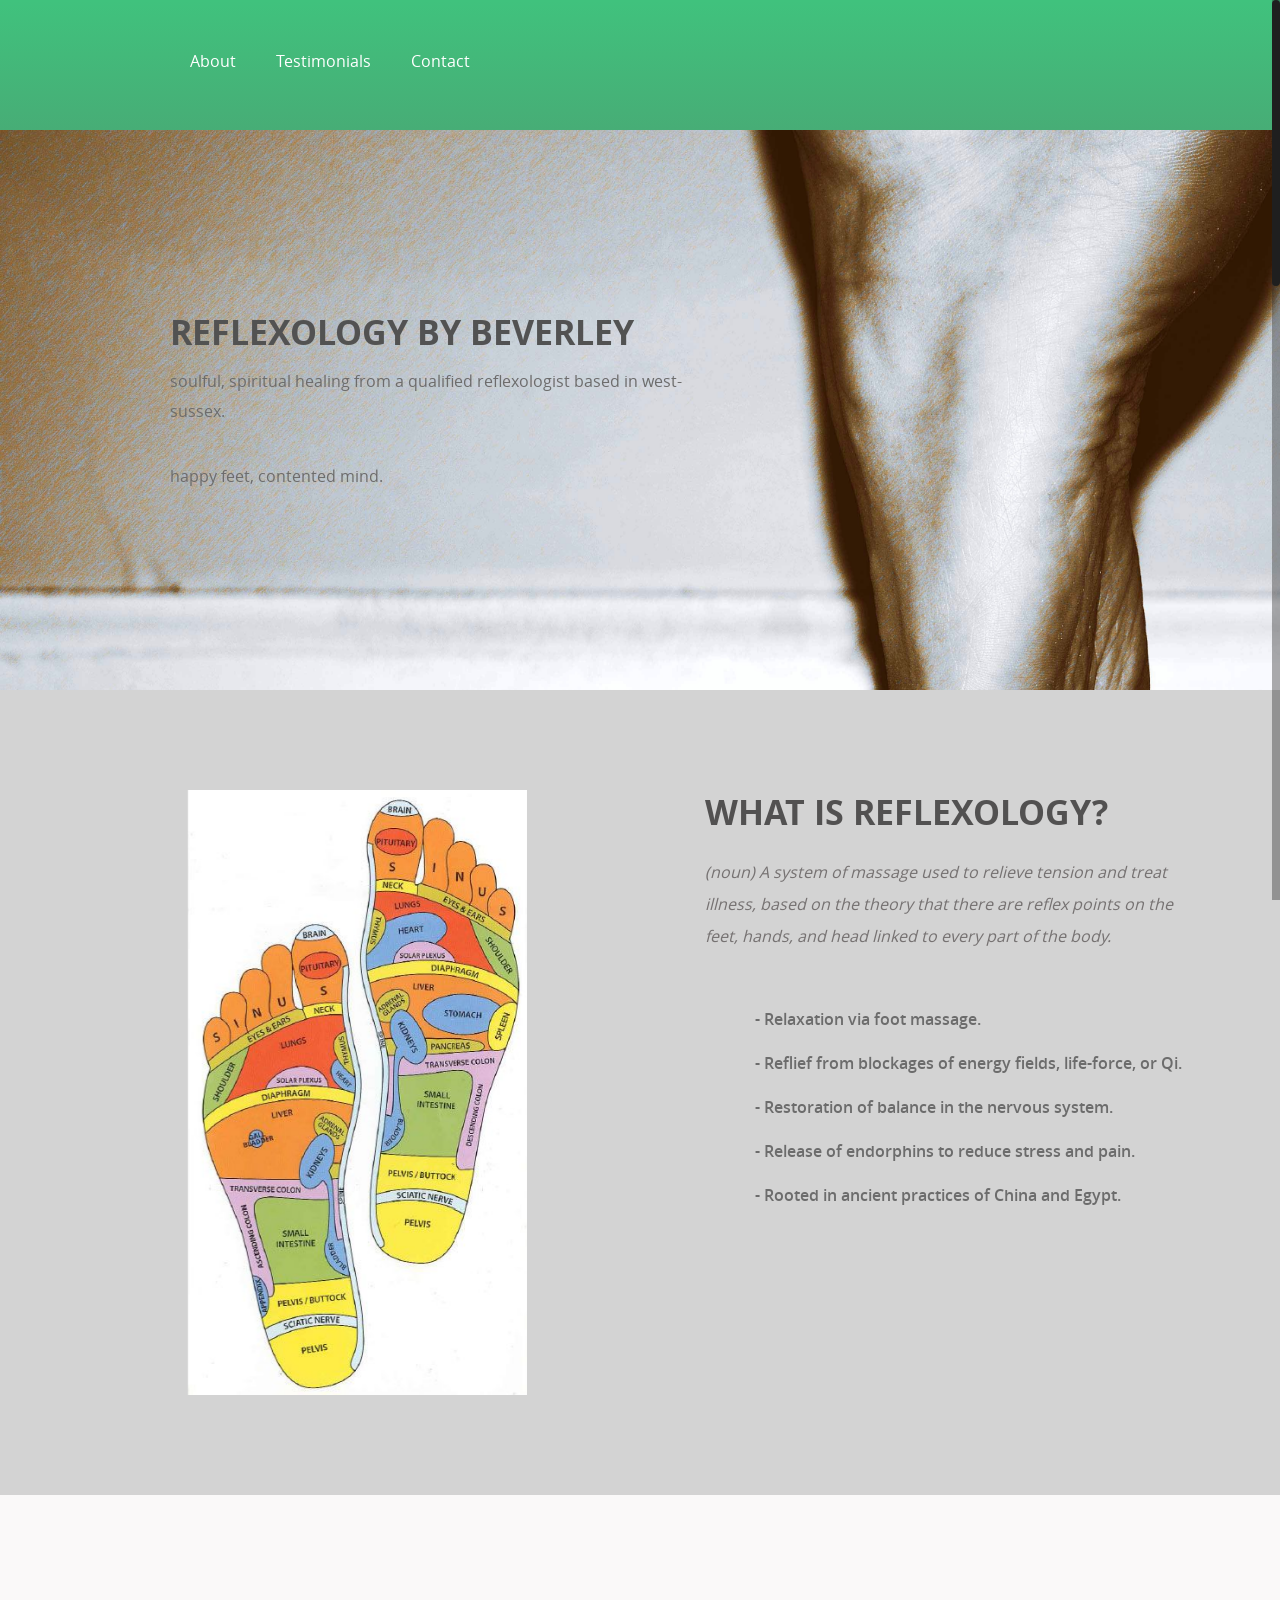
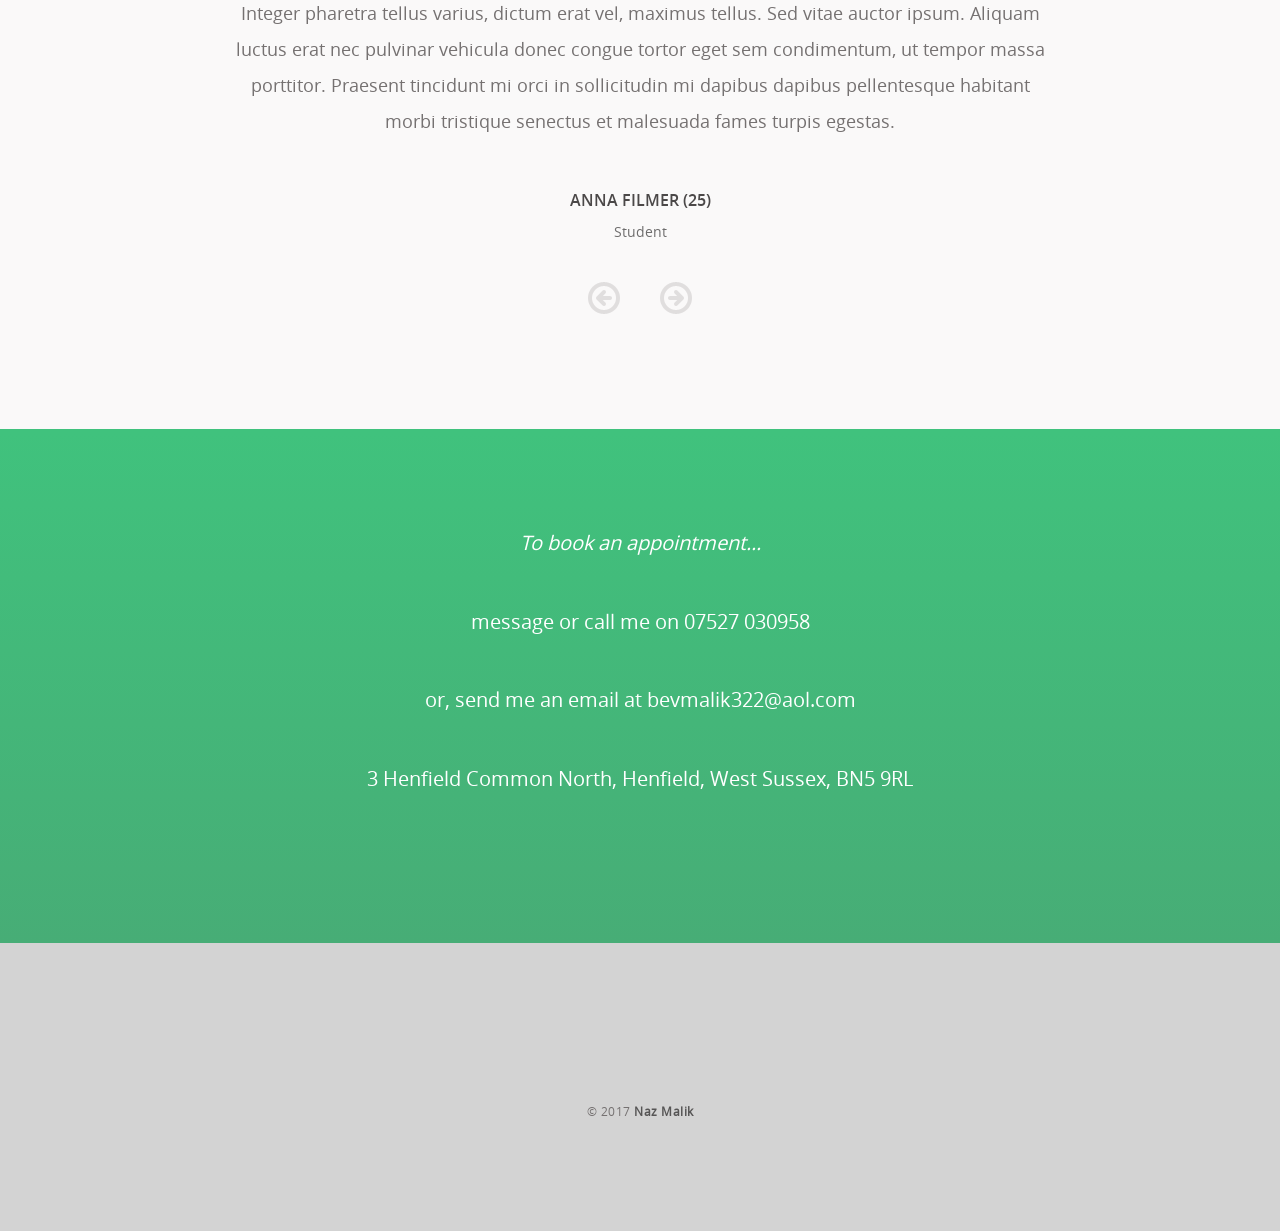
==== index.html @ 170c9561 "Create site from template" ====
<!DOCTYPE html>
<html lang="en-us">
<head>
	<!--  App Title  -->
	<title>Reflexology by Beverley</title>
	<!--  App Description  -->
	<meta name="description" content="Capture is a free bootstrap v3.3.2 app landing page perfect to present you IOS, android or windows application in an elegant way."/>
	<meta charset="utf-8">
	<meta name="author" content="pixelhint.com">
	<meta http-equiv="X-UA-Compatible" content="IE=Edge">
	<meta name="viewport" content="width=device-width, initial-scale=1.0, minimum-scale=1.0" />

	<link rel="stylesheet" type="text/css" href="css/bootstrap.css"/>
	<link rel="stylesheet" type="text/css" href="css/owl.transitions.css"/>
	<link rel="stylesheet" type="text/css" href="css/owl.carousel.css"/>
	<link rel="stylesheet" type="text/css" href="css/animate.css"/>
	<link rel="stylesheet" type="text/css" href="css/main.css"/>


	<script type="text/javascript" src="js/jquery.js"></script>
	<script type="text/javascript" src="js/ajaxchimp.js"></script>
	<script type="text/javascript" src="js/scrollTo.js"></script>
	<script type="text/javascript" src="js/owl.carousel.min.js"></script>
	<script type="text/javascript" src="js/wow.js"></script>
	<script type="text/javascript" src="js/parallax.js"></script>
	<script type="text/javascript" src="js/nicescroll.js"></script>
	<script type="text/javascript" src="js/main.js"></script>
</head>
<body>

	<!--  Header Section  -->
	<header>
		<div class="container">
			<div class="logo pull-left animated wow fadeInLeft">
				<!-- <img src="img/logo.png" alt="" title=""> -->

			</div>


			<nav class="pull-left">
				<ul class="list-unstyled">
					<li class="animated wow fadeInLeft" data-wow-delay="0s"><a href="#about">About</a></li>
					<li class="animated wow fadeInLeft" data-wow-delay=".1s"><a href="#testimonials">Testimonials</a></li>
					<li class="animated wow fadeInLeft" data-wow-delay=".2s"><a href="#sub_box">Contact</a></li>
				</ul>
			</nav>

			<div class="social pull-right">
				<ul class="list-unstyled">
					<!-- <li class="animated wow fadeInRight" data-wow-delay=".2s"><a href="#"><img src="img/facebook.png" alt="" title=""></a></li> -->
					<!-- <li class="animated wow fadeInRight" data-wow-delay=".1s"><a href="#"><img src="img/twitter.png" alt="" title=""></a></li> -->
					<!-- <li class="animated wow fadeInRight" data-wow-delay="0s"><a href="#"><img src="img/google.png" alt="" title=""></a></li> -->
				</ul>
			</div>

			<span class="burger_icon">menu</span>
		</div>
	</header>
	<!--  End Header Section  -->






	<!--  Hero Section  -->
	<section class="hero" id="hero">
		<div class="container">
			<div class="caption">
				<h1 class="text-uppercase  animated wow fadeInLeft">REFLEXOLOGY BY BEVERLEY</h1>
				<p class="text-lowercase  animated wow fadeInLeft">soulful, spiritual healing from a qualified reflexologist based in west-sussex.</p>
				<p class="text-lowercase  animated wow fadeInLeft">happy feet, contented mind.</p>
			</div>
		</div>
	</section>
	<!--  End Hero Section  -->






	<!--  Featured On Section  -->
	<!-- <section class="featured_on">
		<div class="container">
			<ul class="list-unstyled text-center clearfix">
				<li class="col-xs-6 col-sm-6 col-md-3 animated wow fadeInDown">
					<img src="img/google_logo.png" alt="" title="">
				</li>
				<li class="col-xs-6 col-sm-6 col-md-3 animated wow fadeInDown" data-wow-delay=".2s">
					<img src="img/facebook_logo.png" alt="" title="">
				</li>
				<li class="col-xs-6 col-sm-6 col-md-3 animated wow fadeInDown" data-wow-delay=".3s">
					<img src="img/yahoo_logo.png" alt="" title="">
				</li>
				<li class="col-xs-6 col-sm-6 col-md-3 animated wow fadeInDown" data-wow-delay=".4s">
					<img src="img/paypal_logo.png" alt="" title="">
				</li>
			</ul>
		</div>
	</section> -->
	<!--  End Featured On Section  -->






	<!--  About Section  -->
	<section class="about" id="about">
		<div class="container">
			<div class="row">
				<div class="col-md-6 text-center animated wow fadeInLeft">
					<div class="iphone">
						<img src="img/chart.jpg" alt="" titl="">
					</div>
				</div>
				<div class="col-md-6 animated wow fadeInRight">
					<div class="features_list">
						<h1 class="text-uppercase">What is reflexology?</h1>
						<p><i>(noun) A system of massage used to relieve tension and treat illness, based on the theory that there are reflex points on the feet, hands, and head linked to every part of the body.</i></p>
						<ul class="list-unstyled">
							<li>
								<span>-&nbsp;Relaxation via foot massage.</span>
							</li>
							<li>
								<span>-&nbsp;Reflief from blockages of energy fields, life-force, or Qi.</span>
							</li>
							<li>
								<span>-&nbsp;Restoration of balance in the nervous system.</span>
							</li>
							<li>
								<span>-&nbsp;Release of endorphins to reduce stress and pain.</span>
							</li>
							<li>
								<span>-&nbsp;Rooted in ancient practices of China and Egypt.</span>
							</li>
						</ul>

					</div>
				</div>
			</div>
		</div>

	</section>
	<!--  End About Section  -->



	<!--  Testimonials Section  -->
	<section class="testimonials animated wow fadeIn" id="testimonials" data-wow-duration="2s">
		<div class="container">
			<div class="testimonials_list">

				<ul class="list-unstyled text-center slides clearfix" id="tslider">
					<li>
						<blockquote>
							<p>Integer pharetra tellus varius, dictum erat vel, maximus tellus. Sed vitae auctor ipsum. Aliquam luctus erat nec pulvinar vehicula donec congue tortor eget sem condimentum, ut tempor massa porttitor. Praesent tincidunt mi orci  in sollicitudin mi dapibus dapibus pellentesque habitant morbi tristique senectus et malesuada fames turpis egestas.</p>
							<span class="author text-uppercase">Anna Filmer (25)</span>
							<span class="job">Student</span>

						</blockquote>
					</li>

					<li>
						<blockquote>
							<p>Integer pharetra tellus varius, dictum erat vel, maximus tellus. Sed vitae auctor ipsum. Aliquam luctus erat nec pulvinar vehicula donec congue tortor eget sem condimentum, ut tempor massa porttitor. Praesent tincidunt mi orci  in sollicitudin mi dapibus dapibus pellentesque habitant morbi tristique senectus et malesuada fames turpis egestas.</p>
							<span class="author text-uppercase">Katie Milward (40)</span>
							<span class="job">Journalist</span>

						</blockquote>
					</li>

					<li>
						<blockquote>
							<p>Integer pharetra tellus varius, dictum erat vel, maximus tellus. Sed vitae auctor ipsum. Aliquam luctus erat nec pulvinar vehicula donec congue tortor eget sem condimentum, ut tempor massa porttitor. Praesent tincidunt mi orci  in sollicitudin mi dapibus dapibus pellentesque habitant morbi tristique senectus et malesuada fames turpis egestas.</p>
							<span class="author text-uppercase">Jane Bay (52)</span>
							<span class="job">Therapist</span>

						</blockquote>
					</li>
				</ul>
				<div id="slider_nav">
					<div id="prev_arrow"></div>
					<div id="next_arrow"></div>
				</div>
			</div>
		</div>
	</section>
	<!--  End Testimonials Section  -->






	<!--  Email Subscription Section  -->
	<section class="sub_box" id="sub_box">
		<p class="cta_text animated wow fadeInDown"><i>To book an appointment...</i></p>
		<p class="cta_text animated wow fadeInDown">message or call me on 07527 030958</p>
		<p class="cta_text animated wow fadeInDown">or, send me an email at bevmalik322@aol.com</p>
		<p class="cta_text animated wow fadeInDown">3 Henfield Common North, Henfield, West Sussex, BN5 9RL</p>
	</section>
	<!--  End Email Subscription Section  -->






	<!--  Footer Section  -->
	<footer>
		<p class="copyright animated wow fadeIn" data-wow-duration="2s">© 2017 <a href="https://www.linkedin.com/in/naz-malik-72401199/" target="_blank"><strong>Naz Malik</strong></a></p>
	</footer>
	<!--  End Footer Section  -->


</body>
</html>
---- css/main.css ----
/*


    Template Name   : Capture
    Template Author : pixelhint.com
    Author Email    : contact@pixelhint.com
    License         : pixelhint.com/license


    *****************************************


    - Header
    - Hero section
    - Featured on seaction
    - About section
    - App features section
    - Testimonials section
    - Subscription section
    - Footer
    - Responsive CSS


*/







/*		Fonts		*/
@font-face {
    font-family: 'open_regular';
    src: url('../fonts/opensans-regular.eot');
    src: url('../fonts/opensans-regular.eot?#iefix') format('embedded-opentype'),
         url('../fonts/opensans-regular.woff') format('woff'),
         url('../fonts/opensans-regular.ttf') format('truetype'),
         url('../fonts/opensans-regular.svg#LatoRegular') format('svg');
    font-weight: normal;
    font-style: normal;

}


@font-face {
    font-family: 'open_bold';
    src: url('../fonts/opensans-bold.eot');
    src: url('../fonts/opensans-bold.eot?#iefix') format('embedded-opentype'),
         url('../fonts/opensans-bold.woff') format('woff'),
         url('../fonts/opensans-bold.ttf') format('truetype'),
         url('../fonts/opensans-bold.svg#LatoRegular') format('svg');
    font-weight: normal;
    font-style: normal;

}


@font-face {
    font-family: 'open_semibold';
    src: url('../fonts/opensans-semibold.eot');
    src: url('../fonts/opensans-semibold.eot?#iefix') format('embedded-opentype'),
         url('../fonts/opensans-semibold.woff') format('woff'),
         url('../fonts/opensans-semibold.ttf') format('truetype'),
         url('../fonts/opensans-semibold.svg#open_sanssemibold') format('svg');
    font-weight: normal;
    font-style: normal;

}









/*		General CSS		*/
body{
	background: #faf9f9;
	padding: 0px;
	margin: 0px;
}

a:focus{
	color: #fff!important;
	text-decoration: none!important;
}

.container{
	max-width: 1130px;
}










/*		Header 		*/

header{
	position: relative;
	display: block;
	width: 100%;
	height: 130px;
	z-index: 99;
	background-color: #41c17d;
	background-image: -moz-linear-gradient(bottom, #47ad76 0%, #47ad76 0.27%, #40c27d 99.46%, #40c27d 100%);
	background-image: -o-linear-gradient(bottom, #47ad76 0%, #47ad76 0.27%, #40c27d 99.46%, #40c27d 100%);
	background-image: -webkit-linear-gradient(bottom, #47ad76 0%, #47ad76 0.27%, #40c27d 99.46%, #40c27d 100%);
	background-image: linear-gradient(bottom, #47ad76 0%, #47ad76 0.27%, #40c27d 99.46%, #40c27d 100%);
}

header .logo{
	display: table-cell;
	margin: 45px 100px 0 0;
}

header .burger_icon{
	display: none;
	float: right;
	background: #ffffff;
	padding: 5px 10px;
	text-transform: uppercase;

	color: #43b779;
	font-family: "open_regular", Helvetica, Arial, sans-serif;
	font-size: 14px;

	-moz-border-radius: 2px;
	-webkit-border-radius: 2px;
	border-radius: 2px;

	margin: 45px 10px 0 0;
}

header .burger_icon:hover{
	cursor: pointer;
}

header .burger_icon.active{
	background: #359663;
	color: #ffffff;
}

header nav{
	margin-top: 50px;
	display: table-cell;
}

header nav li{
	float: left;
	margin-left: 40px;
}

header nav li:first-child{
	margin: 0;
}

header nav li a{
	color: #fff;
	font-family: "open_regular", Helvetica, Arial, sans-serif;
	font-size: 16px;

	transition: all .2s linear;
	-o-transition: all .2s linear;
	-moz-transition: all .2s linear;
	-webkit-transition: all .2s linear;
}

header nav li a:hover,
header nav li a:focus{
	text-decoration: none;
	color: #B7EFD1!important;
}

header .social{
	display: table-cell;
	margin-top: 45px;
}

header .social li{
	float: left;
	margin-left: 20px;
}

header .social li:first-child{
	margin: 0;
}










/*		Hero section 		*/

.hero{
	display: block;
	position: relative;
	width: 100%;
	height: 560px;
	background: url('../img/foot_pic.jpg') no-repeat fixed center center;
	background-size: cover;
}

.hero .caption{
	position: absolute;
	max-width: 550px;
	margin-left: 80px;
	top: 50%;
	transform:translate(0,-50%);
	-webkit-transform:translate(0,-50%);
	-moz-transform:translate(0,-50%);
	-o-transform:translate(0,-50%);
}

.hero .caption h1{
	color: #525252;
	font-family: "open_bold", Helvetica, Arial, sans-serif;
	font-size: 34px;
	font-weight: bold;
	word-break: break-word;
}

.hero .caption p{
	color: #6d6c6c;
	font-family: "open_regular", Helvetica, Arial, sans-serif;
	font-size: 16px;
	line-height: 30px;
	margin: 15px 0 35px 0;
}

#slider .caption p{
	margin: 0;
}

a.app_store_btn{
	display: inline-block;
	text-decoration: none;
	padding: 15px 40px;
	border: 2px solid #525252;
	-moz-border-radius: 2px;
	-webkit-border-radius: 2px;
	border-radius: 2px;
	margin: 20px 20px 10px 0;

	color: #525252;
	font-family: "open_semibold", Helvetica, Arial, sans-serif;
	font-size: 16px;
}

.play_icon,
.android_icon,
.iphone_icon{
	display: inline-block;
	width: 16px;
	height: 16px;
	vertical-align: middle;
	margin-right: 20px;
	margin-bottom: 3px;
}

.play_icon{
	background: url('../img/play.png') no-repeat;
}

.iphone_icon{
	background: url('../img/iphone_app.png') no-repeat;
}

.android_icon{
	background: url('../img/android_app.png') no-repeat;
}


a.app_store_btn:hover,
a.app_store_btn:focus{
	border-color: #41c27d;
	color: #41c27d!important;
}

a.app_store_btn:hover .play_icon{
	background: url('../img/play_hover.png') no-repeat;
}

a.app_store_btn:hover .iphone_icon{
	background: url('../img/iphone_app_hover.png') no-repeat;
}

a.app_store_btn:hover .android_icon{
	background: url('../img/android_app_hover.png') no-repeat;
}

a.app_link{
	text-transform: lowercase;
	letter-spacing: .5px;
	color: #636363;
	font-family: "open_regular", Helvetica, Arial, sans-serif;
	font-size: 16px;
}

a.app_link:hover,
a.app_link:focus{
	text-decoration: none;
	color: #41c27d!important;
}

a.app_store_btn,
.play_icon,
.iphone_icon,
.android_icon,
a.app_link{
	transition: all .2s linear;
	-o-transition: all .2s linear;
	-moz-transition: all .2s linear;
	-webkit-transition: all .2s linear;
}


.about_video{
    position: fixed;
    top: 0;
    left: 0;
    width: 100%;
    height: 100%;
    z-index: 9999;
    background: rgba(0, 0, 0, .8);
    display: none;
}

.about_video iframe{
    width: 100%;
    height: 100%;
    z-index: 9999;
}

.close_video{
    text-decoration: none;
    position: absolute;
    width: 38px;
    height: 38px;
    top: 50px;
    right: 50px;
    background: url('../img/close_video.png') no-repeat;
    z-index: 9999;
}











/*		Featured on section 		*/

.featured_on{
	width: 100%;
	padding: 25px 0;
	background: #f3f3f3;
}

.featured_on ul{
	margin: 0;
}

.featured_on li{
	position: relative;
	height: 100%;
}

.featured_on li:first-child{
	margin-left: 0;
}










/*		About section 		*/

.about{
	padding: 100px 0;
  background-color: lightgrey;
}

.about .iphone{
	max-width: 339px;
	position: relative;
	display: inline-block;
	text-align: center;
}

.about .iphone img{
	width: 100%;
	height: auto;
}

.about .features_list{
	margin-left: 50px;
}

.about .features_list h1{
	color: #525151;
	font-family: "open_bold", Helvetica, Arial, sans-serif;
	font-size: 34px;
	font-weight: bold;
	line-height: 46px;
	margin: 0 0 20px 0;
	word-break: break-word;
}

.about .features_list p{
	color: #767272;
	font-family: "open_regular", Helvetica, Arial, sans-serif;
	font-size: 16px;
	margin-bottom: 45px;
	line-height: 32px;
}

.about .features_list ul{
	margin-bottom: 30px;
}

.about .features_list ul li{
	display: block;
	position: relative;
	color: #6c6c6c;
	font-family: "open_semibold", Helvetica, Arial, sans-serif;
	font-size: 16px;
	line-height: 44px;
	text-indent: 25px;

	transition: all .2s linear;
	-o-transition: all .2s linear;
	-moz-transition: all .2s linear;
	-webkit-transition: all .2s linear;
}

.about .features_list ul li.camera_icon{
	background: url('../img/icon1.png') no-repeat;
	background-position: 0 15px;
}

.about .features_list ul li.video_icon{
	background: url('../img/icon2.png') no-repeat;
	background-position: 0 15px;
}

.about .features_list ul li.eye_icon{
	background: url('../img/icon3.png') no-repeat;
	background-position: 0 14px;
}

.about .features_list ul li.pic_icon{
	background: url('../img/icon4.png') no-repeat;
	background-position: 0 14px;
}

.about .features_list ul li.loc_icon{
	background: url('../img/icon5.png') no-repeat;
	background-position: 3px 13px;
}

.about .features_list ul li span{
	display: inline-block;
}










/*		App features 		*/

.app_features{
	width: 100%;
	padding: 100px 0 20px 0;
	background-color: #41c17d;
	background-image: -moz-linear-gradient(bottom, #47ad76 0%, #47ad76 0.27%, #40c27d 99.46%, #40c27d 100%);
	background-image: -o-linear-gradient(bottom, #47ad76 0%, #47ad76 0.27%, #40c27d 99.46%, #40c27d 100%);
	background-image: -webkit-linear-gradient(bottom, #47ad76 0%, #47ad76 0.27%, #40c27d 99.46%, #40c27d 100%);
	background-image: linear-gradient(bottom, #47ad76 0%, #47ad76 0.27%, #40c27d 99.46%, #40c27d 100%);
}

.app_features h1{
	color: #fff;
	font-family: "open_semibold", Helvetica, Arial, sans-serif;
	font-size: 20px;
	margin: 50px 0 0 0;
	word-break: break-word;
}

.app_features p{
	color: #e0f7eb;
	font-family: "open_regular", Helvetica, Arial, sans-serif;
	font-size: 16px;
	margin: 30px 0 0 0;
	line-height: 28px;
}

.app_features .details{
	margin-bottom: 80px;
}

.app_features .details:nth-child(3n+1){
	clear: both;
}










/*		Testimonials section 		*/

.testimonials{
	padding: 100px 0;
}

.testimonials .testimonials_list{
	max-width: 820px;
	margin: 0 auto;
}

.testimonials .testimonials_list blockquote{
	border: 0;
	padding: 0;
	margin: 0;
}

.testimonials .testimonials_list blockquote p{
	color: #757171;
	font-family: "open_regular", Helvetica, Arial, sans-serif;
	font-size: 18px;
	margin-bottom: 50px;
	line-height: 36px;
}

.testimonials .testimonials_list blockquote footer:before,
.testimonials .testimonials_list blockquote footer:after{
	content: none;
}

.testimonials .testimonials_list blockquote .author,
.testimonials .testimonials_list blockquote .job{
	display: block;
}

.testimonials .testimonials_list blockquote .author{
	color: #4b4848;
	font-family: "open_semibold", Helvetica, Arial, sans-serif;
	font-size: 16px;
	margin-bottom: 10px;
}

.testimonials .testimonials_list blockquote .job{
	color: #6e6d6d;
	font-family: "open_regular", Helvetica, Arial, sans-serif;
	font-size: 14px;
}

.#tslider{
	text-align: center!important;
	position: relative!important;
}

#tslider .owl-controls{
	display: block;
	width: 100%;
	text-align: center;
	margin-top: 40px;
	padding: 0;
}

#tslider .owl-controls .owl-prev,
#tslider .owl-controls .owl-next{
	display: inline-block;
	width: 32px;
	height: 32px;
	background: url('../img/nav_arrow.png') no-repeat;
	text-indent: -200px;
	overflow: hidden;

	transition: all .2s linear;
	-o-transition: all .2s linear;
	-moz-transition: all .2s linear;
	-webkit-transition: all .2s linear;
}

#tslider .owl-controls .owl-prev{
	background-position: 0 0;
}
#tslider .owl-controls .owl-next{
	background-position: -33px 0;
	margin-left: 40px;
}

#tslider .owl-controls .owl-prev:hover,
#tslider .owl-controls .owl-next:hover{
	cursor: pointer;
	background: url('../img/nav_arrow_hover.png') no-repeat;
}

#tslider .owl-controls .owl-prev:hover{
	background-position: 0 0;
}
#tslider .owl-controls .owl-next:hover{
	background-position: -33px 0;
}










/*		Subscription section 		*/

.sub_box{
	width: 100%;
	padding: 100px 0;
	text-align: center;
	background-image: -moz-linear-gradient(bottom, #47ad76 0%, #47ad76 0.27%, #40c27d 99.46%, #40c27d 100%);
	background-image: -o-linear-gradient(bottom, #47ad76 0%, #47ad76 0.27%, #40c27d 99.46%, #40c27d 100%);
	background-image: -webkit-linear-gradient(bottom, #47ad76 0%, #47ad76 0.27%, #40c27d 99.46%, #40c27d 100%);
	background-image: linear-gradient(bottom, #47ad76 0%, #47ad76 0.27%, #40c27d 99.46%, #40c27d 100%);
}

.sub_box .cta_text{
	color: #fff;
	font-family: "open_regular", Helvetica, Arial, sans-serif;
	font-size: 20px;
	margin-bottom: 50px;
}

.sub_box #mc-email{
	display: inline-block;
	width: 300px;
	height: 50px;
	padding: 0 20px;
	background-color: #fff;
	border: 0;
	outline: none;
	margin-right: -4px;
	color: #41c17d;
	font-family: "open_regular", Helvetica, Arial, sans-serif;
	font-size: 14px;
	vertical-align: middle;

	border-top-left-radius: 2px;
	-o-border-top-left-radius: 2px;
	-moz-border-top-left-radius: 2px;
	-webkit-border-top-left-radius: 2px;

	border-bottom-left-radius: 2px;
	-o-border-bottom-left-radius: 2px;
	-moz-border-bottom-left-radius: 2px;
	-webkit-border-bottom-left-radius: 2px;


}

.sub_box #mc_submit{
	display: inline-block;
	width: 60px;
	height: 50px;

	border-top-right-radius: 2px;
	-o-border-top-right-radius: 2px;
	-moz-border-top-right-radius: 2px;
	-webkit-border-top-right-radius: 2px;

	border-bottom-right-radius: 2px;
	-o-border-bottom-right-radius: 2px;
	-moz-border-bottom-right-radius: 2px;
	-webkit-border-bottom-right-radius: 2px;

	background-color: #fff;
	border: 0;
	outline: none;
	margin-right: -4px;
	text-align: center;
	vertical-align: middle;
}

.sub_box #mc_submit i{
	display: inline-block;
	width: 20px;
	height: 14px;
	vertical-align: middle;
}

#mc_submit i.icon{
	background: url('../img/sub_icon.png') no-repeat;
}

#mc_submit i.loading{
	background: url('../img/loading.gif') no-repeat;
}

.sub_box .message{
	display: block;
	text-align: center;
	color: #fff;
	font-family: "open_regular", Helvetica, Arial, sans-serif;
	font-size: 13px;
	text-transform: lowercase;
	margin-top: 20px;
}

.sub_box #error_msg,
.sub_box #success_msg{
	display: none;
}










/*		Footer 		*/

footer{
	padding: 100px 0;
	text-align: center;
  background-color: lightgrey;
}

footer .app_platform li{
	margin: 0 0 0 60px;
}

footer .app_platform li:first-child{
	margin: 0;
}

footer .copyright{
	margin-top: 60px;
	color: #757171;
	font-family: "open_regular", Helvetica, Arial, sans-serif;
	font-size: 12px;
	letter-spacing: .5px;
}

footer .copyright a{
	color: #565555;
}









/*		Responsive CSS 		*/

@media (max-width: 360px) {
	.featured_on li{
		display: block;
		width: 100%;
	}
}

@media (max-width: 767px) {


	/*		Header 		*/
	header .logo{
		margin-right: 0;
	}

	header .burger_icon{
		display: block;
	}

	header nav{
		width: 100%;
		float: none;
		background: #47ad76;
		position: absolute;
		margin-top: 130px;
		left: 0;
		display: none;
	}

	header nav.show{
		display: block;
	}


	header nav li{
		display: block;
		width: 100%;
		margin: 0;
		text-align: center;
	}

	header nav li a{
		display: block;
		width: 100%;
		padding: 20px 0;
		border-bottom: 1px solid #389965;
	}

	header nav li:first-child a{
		border-top: 1px solid #389965;
	}

	header .social{
		display: none;
	}

	header .social li{
		margin-left: 10px;
	}






	/*		Hero section 		*/
	.hero .caption{
		margin-left: 0;
	}

	.app_store_btn{
		display: block;
		width: 90%;
		padding-left: 0;
		padding-right: 0;
		text-align: center;
	}





	/*		Featured on section		*/
	.featured_on{
		padding: 25px 0 5px 0!important;
	}

	.featured_on ul li{
		margin-bottom: 25px!important;
	}






	/*		About Section 		*/
	.about .features_list {
		text-align: center;
		margin: 0;
	}

	.about .features_list ul li{
		text-indent: 0;
		background: transparent!important;
		margin-bottom: 20px;
	}

	.about .features_list ul li:last-child{
		margin: 0;
	}

	a.app_link{
		display: block;
		margin-top: 20px;
	}






	/*		Subscription section 		*/
	.sub_box #mc-email,
	.sub_box #mc_submit{
		display: block;
		width: 90%;
		margin: 0 auto;
		text-align: center;
	}

	.sub_box #mc_submit{
		margin-top: 20px;
	}
}
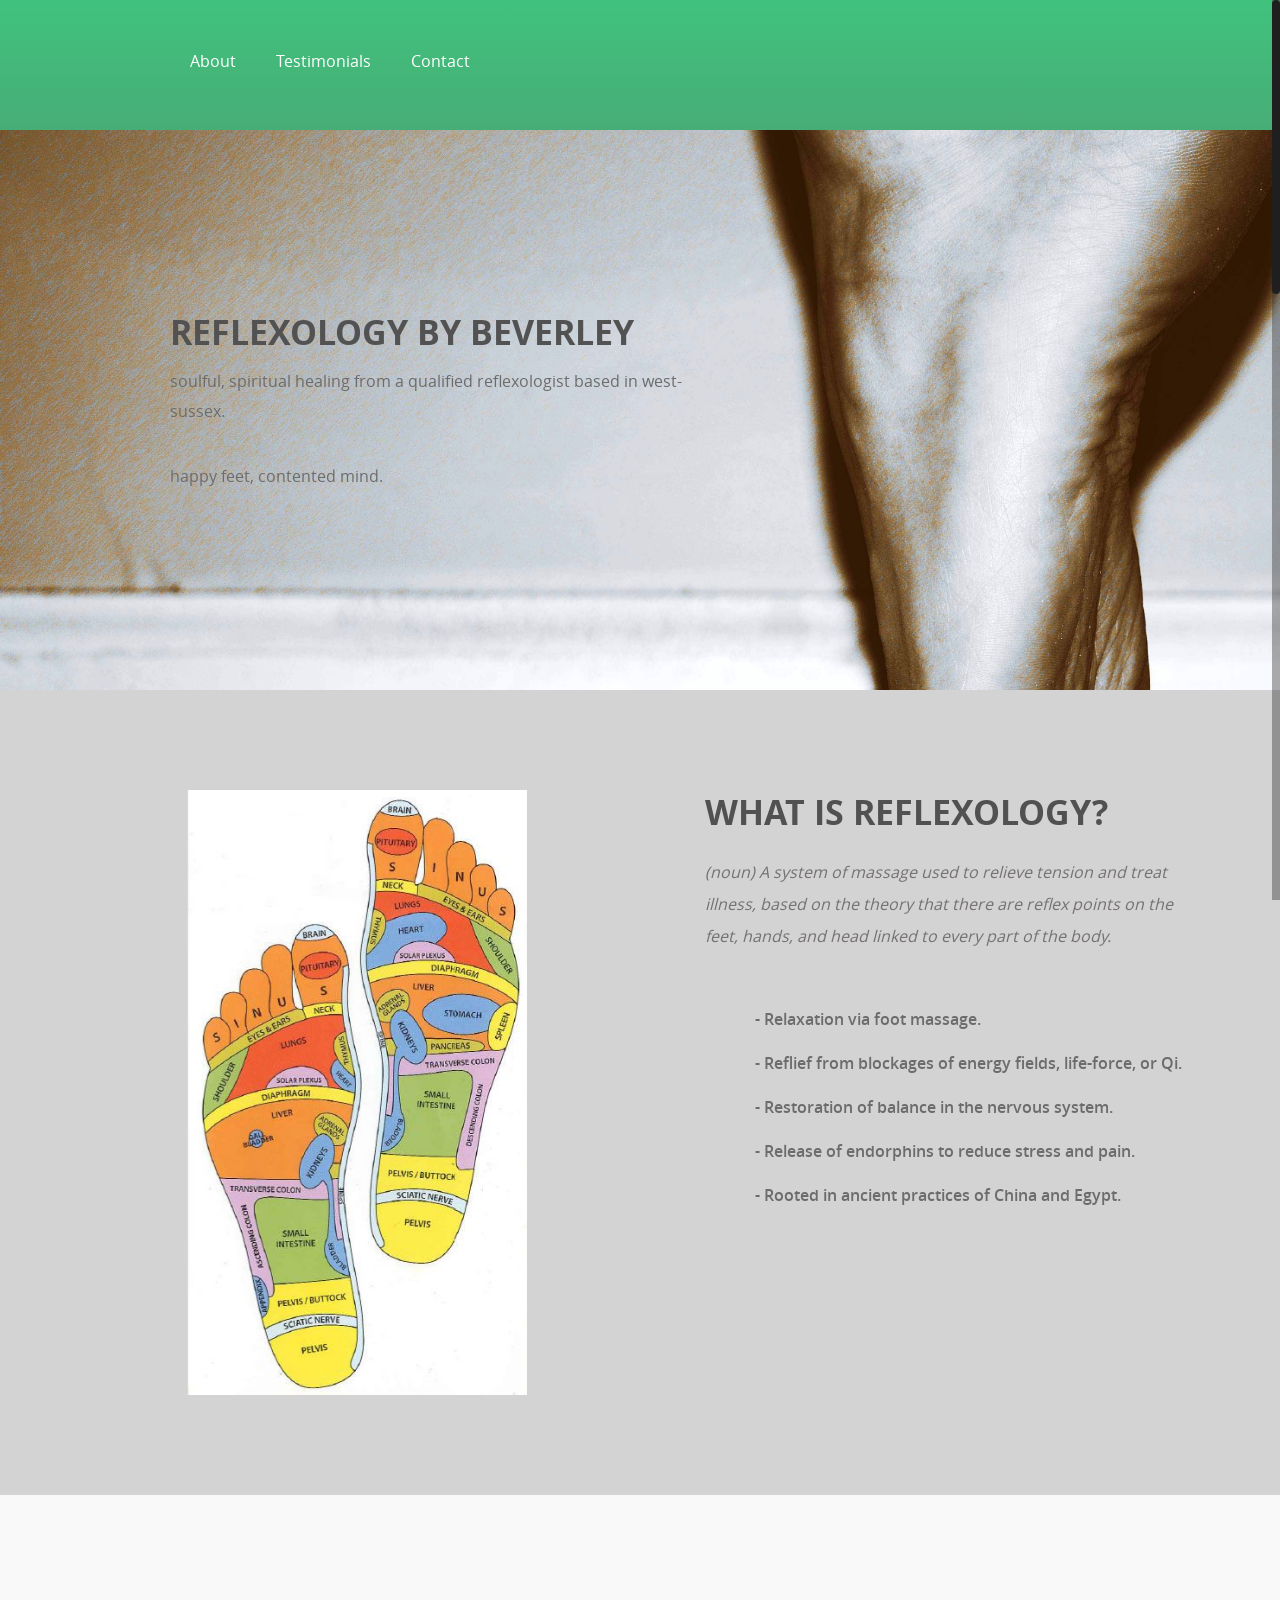
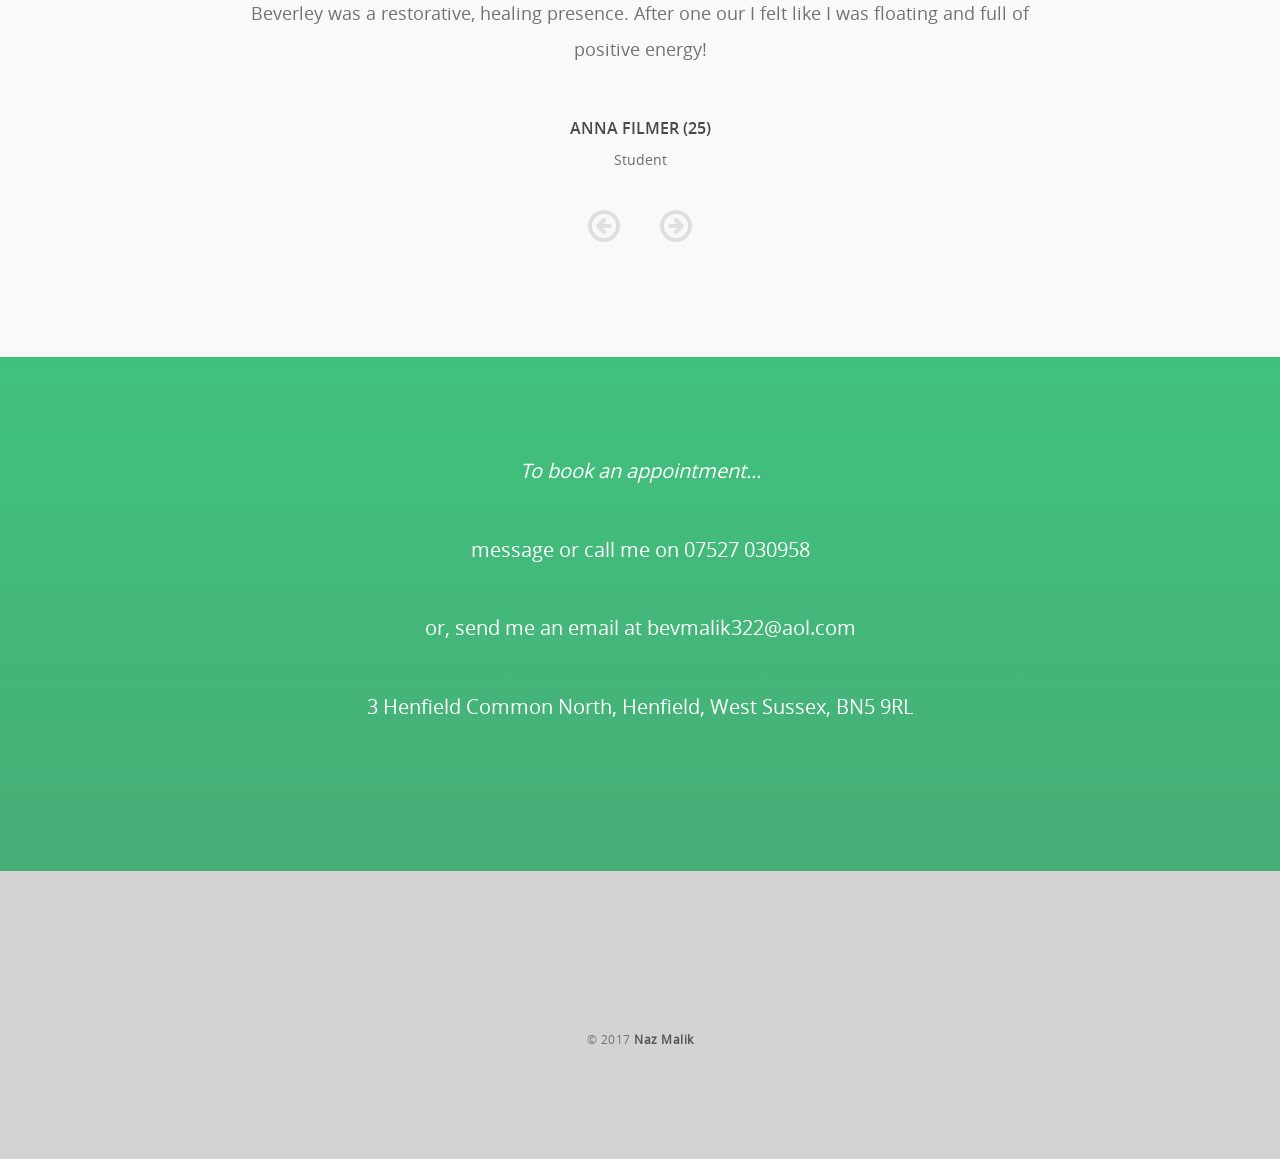
==== commit 4dd8b67d: "Add testimonials" ====
--- a/index.html
+++ b/index.html
@@ -155,7 +155,7 @@
 				<ul class="list-unstyled text-center slides clearfix" id="tslider">
 					<li>
 						<blockquote>
-							<p>Integer pharetra tellus varius, dictum erat vel, maximus tellus. Sed vitae auctor ipsum. Aliquam luctus erat nec pulvinar vehicula donec congue tortor eget sem condimentum, ut tempor massa porttitor. Praesent tincidunt mi orci  in sollicitudin mi dapibus dapibus pellentesque habitant morbi tristique senectus et malesuada fames turpis egestas.</p>
+							<p>Beverley was a restorative, healing presence. After one our I felt like I was floating and full of positive energy!</p>
 							<span class="author text-uppercase">Anna Filmer (25)</span>
 							<span class="job">Student</span>
 
@@ -164,7 +164,7 @@
 
 					<li>
 						<blockquote>
-							<p>Integer pharetra tellus varius, dictum erat vel, maximus tellus. Sed vitae auctor ipsum. Aliquam luctus erat nec pulvinar vehicula donec congue tortor eget sem condimentum, ut tempor massa porttitor. Praesent tincidunt mi orci  in sollicitudin mi dapibus dapibus pellentesque habitant morbi tristique senectus et malesuada fames turpis egestas.</p>
+							<p>I had never tried reflexology before and to be honest was a little sceptical. But now I am happy to say I am a convert! I've never felt so relaxed and happy. Would highly recommend!</p>
 							<span class="author text-uppercase">Katie Milward (40)</span>
 							<span class="job">Journalist</span>
 
@@ -173,7 +173,7 @@
 
 					<li>
 						<blockquote>
-							<p>Integer pharetra tellus varius, dictum erat vel, maximus tellus. Sed vitae auctor ipsum. Aliquam luctus erat nec pulvinar vehicula donec congue tortor eget sem condimentum, ut tempor massa porttitor. Praesent tincidunt mi orci  in sollicitudin mi dapibus dapibus pellentesque habitant morbi tristique senectus et malesuada fames turpis egestas.</p>
+							<p>Beverley has a white furry dog his name is Oliver and he is most definately a good boy.</p>
 							<span class="author text-uppercase">Jane Bay (52)</span>
 							<span class="job">Therapist</span>
 
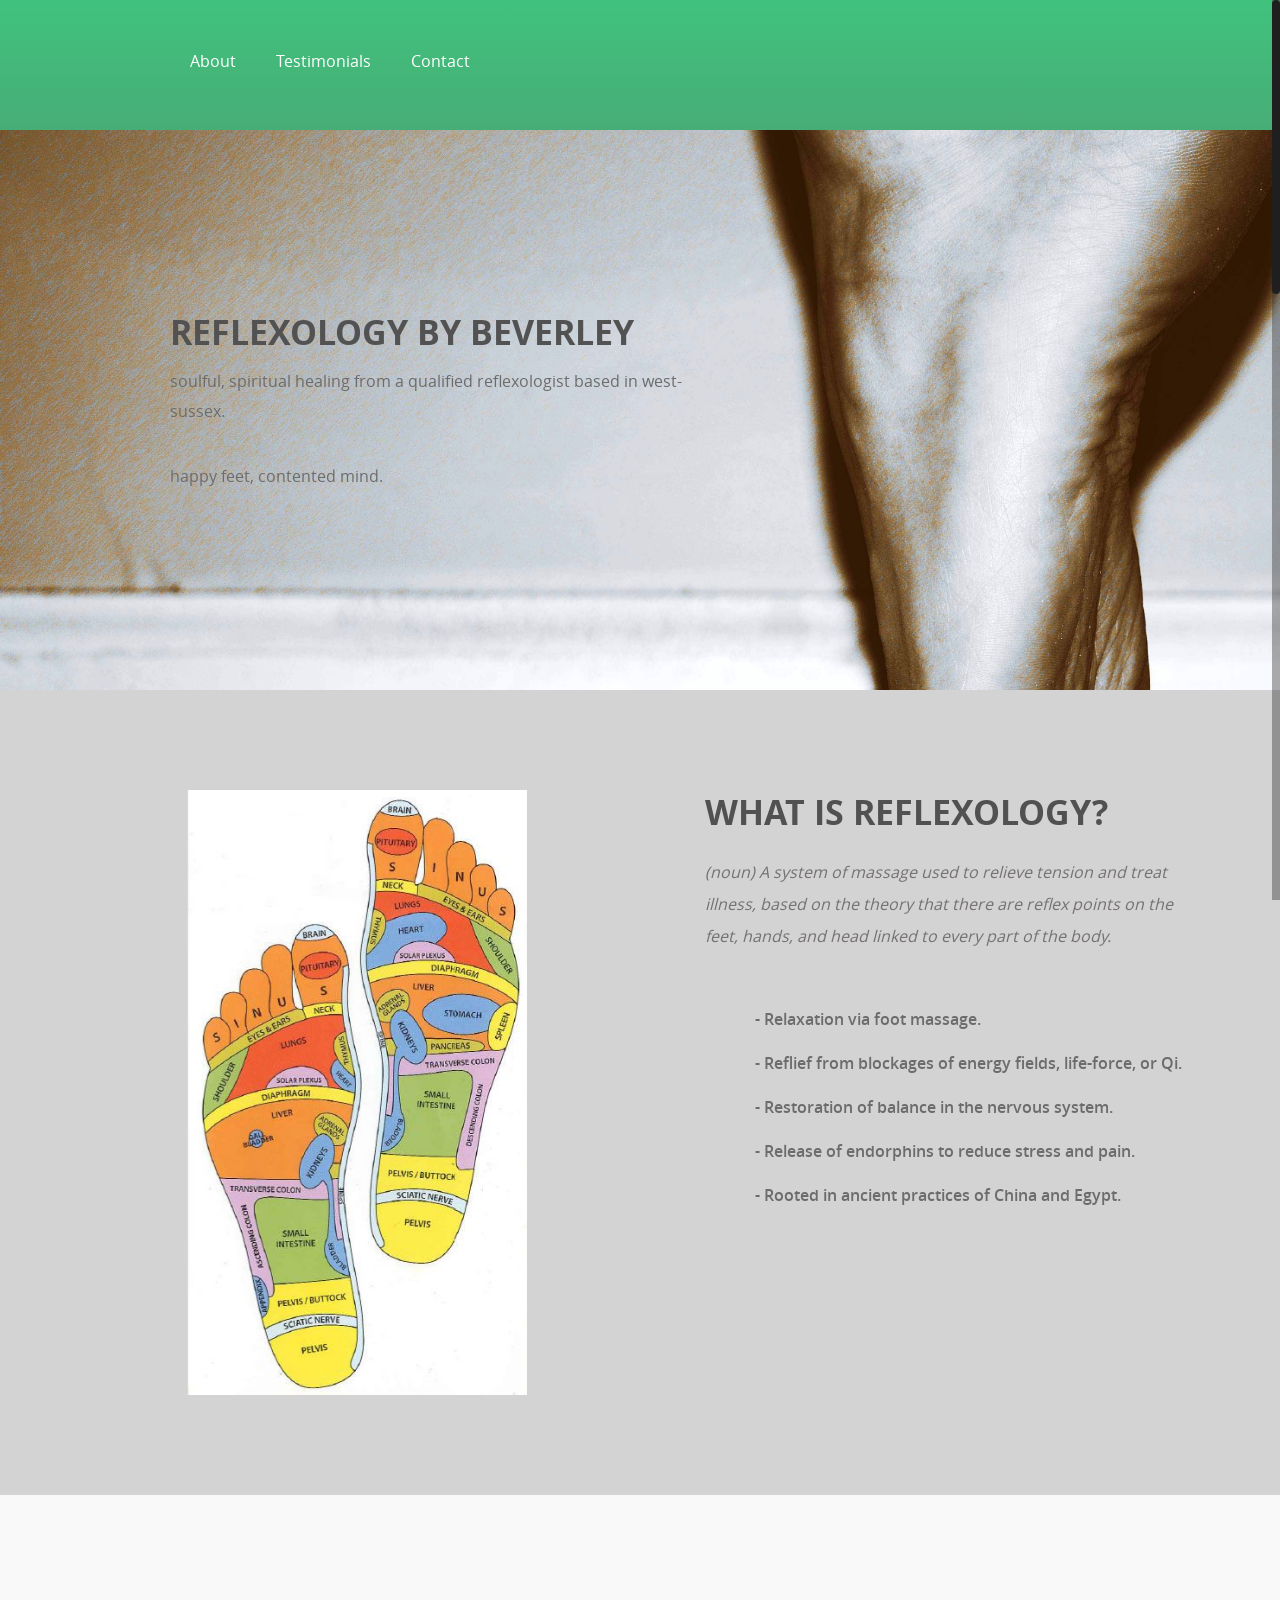
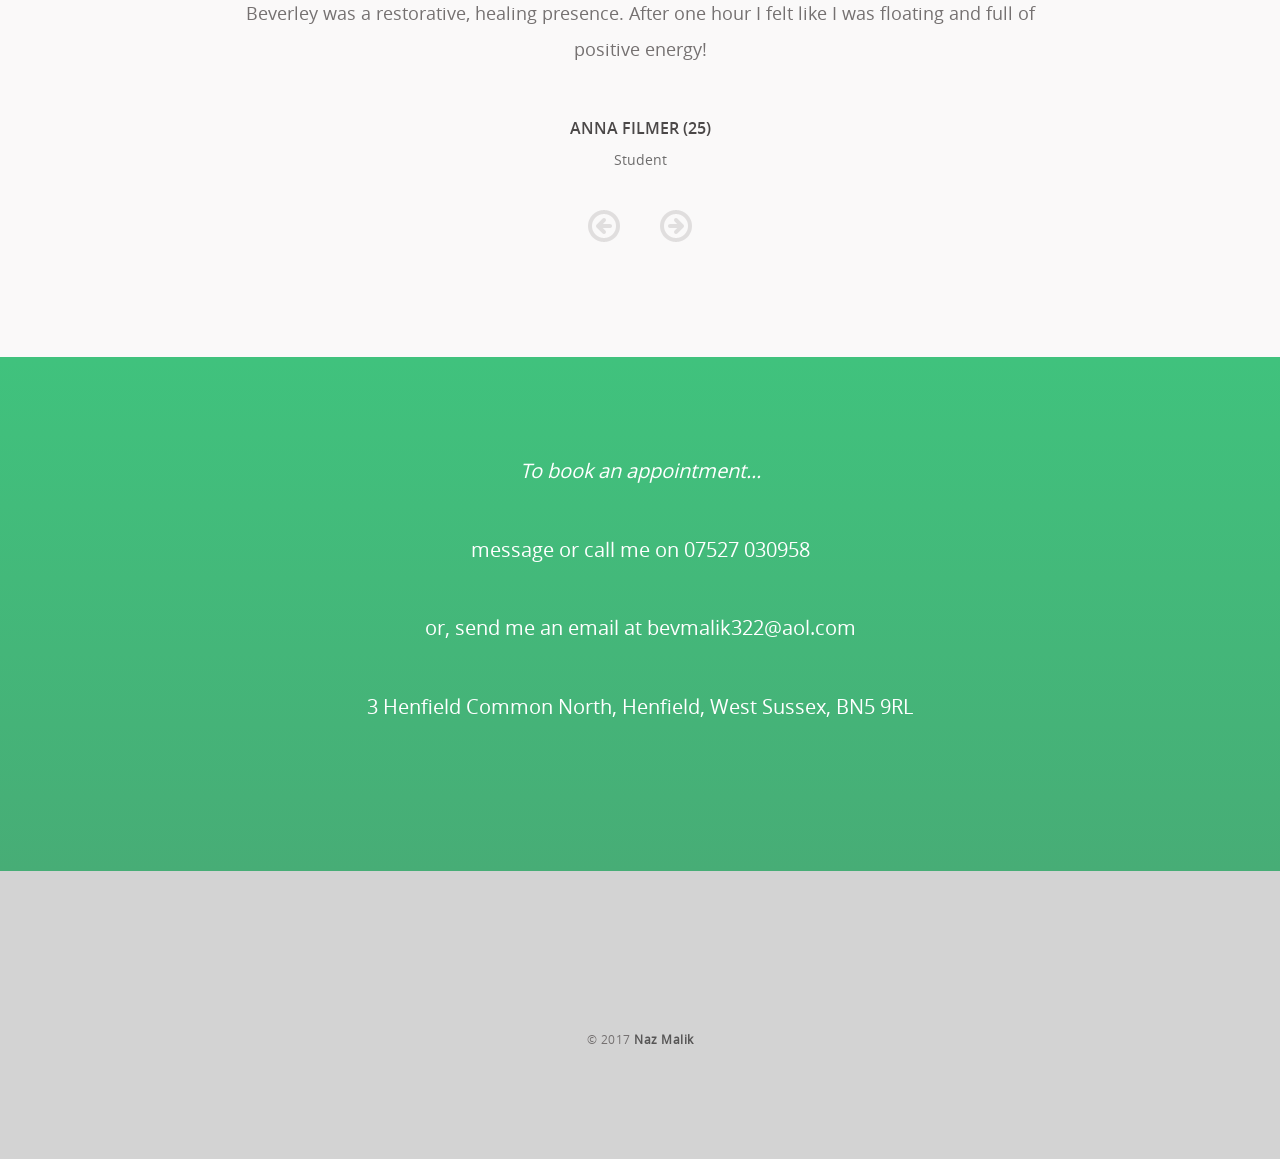
==== commit 946f4d94: "Fixed typo" ====
--- a/index.html
+++ b/index.html
@@ -155,7 +155,7 @@
 				<ul class="list-unstyled text-center slides clearfix" id="tslider">
 					<li>
 						<blockquote>
-							<p>Beverley was a restorative, healing presence. After one our I felt like I was floating and full of positive energy!</p>
+							<p>Beverley was a restorative, healing presence. After one hour I felt like I was floating and full of positive energy!</p>
 							<span class="author text-uppercase">Anna Filmer (25)</span>
 							<span class="job">Student</span>
 
